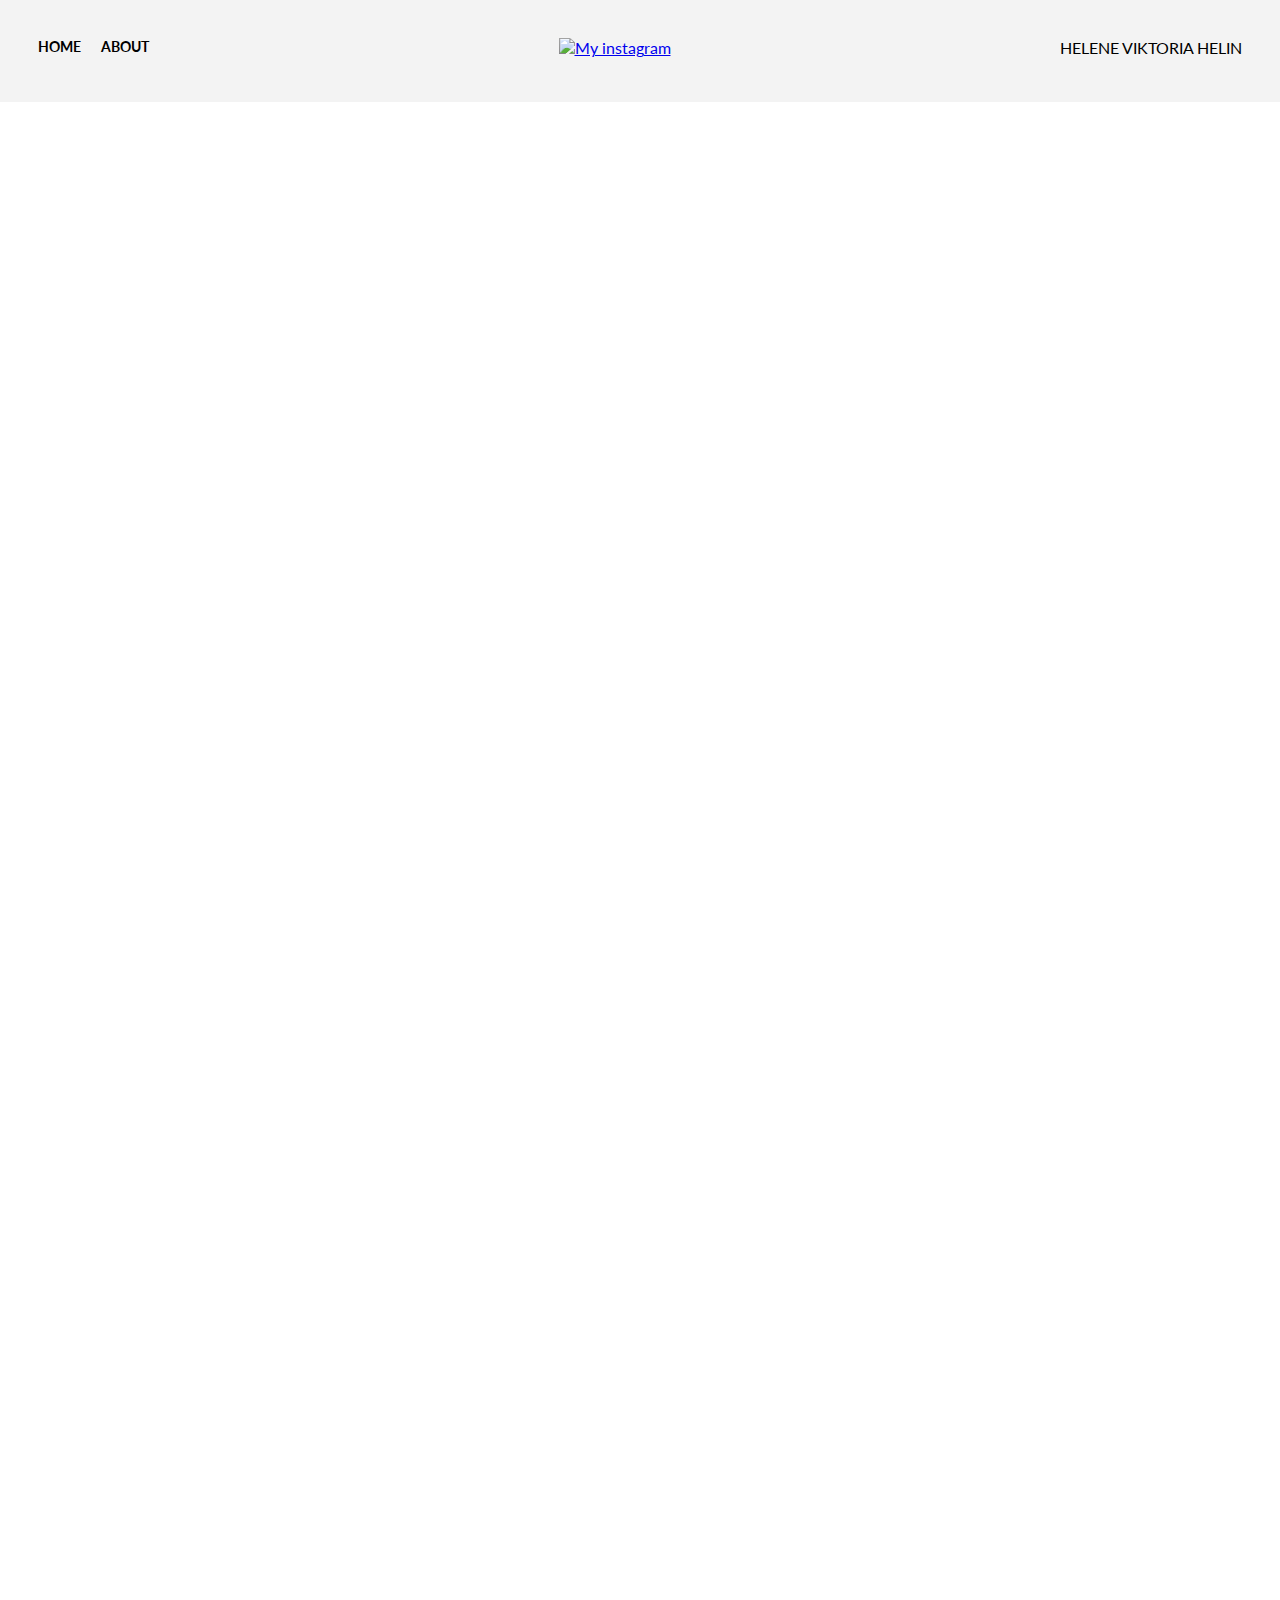
==== index.html @ c14fdaf5 "Add files via upload" ====
<!DOCTYPE html>
<html lang='en'>

<head>
  <meta charset='UTF-8'>
  <title>Portfolio Homepage</title>
  <link href="https://fonts.googleapis.com/css?family=Lato" rel="stylesheet">
  <link rel="stylesheet" href="style2.css">
</head>

<body>

  

  <div class="container">

    <div class="nav-wrapper">
      <div class="left-side">
        <div class="nav-link-wrapper active-nav-link">
          <a href="index.html">Home</a>
        </div>

        <div class="nav-link-wrapper">
          <a href="about.html">About</a> 
        </div>
      </div>
        
      <div> 
        <a class="mid" href="https://www.instagram.com/thebadguys_are_thebestguys/?hl=nb"><img src="images/instagram.png" width="80"; height="80;" alt="My instagram" title="My Instagram" ></a>
      </div>

      <div class="right-side">
        <div class="brand">
          HELENE VIKTORIA HELIN
        </div>
      </div>
    </div>



    <div class="content-wrapper">
      <div class="portfolio-items-wrapper">

        <div class="portfolio-item-wrapper">
          <div class="portfolio-img-background" style="background-image:url(images/cosplay.jpg)"></div>

          <div class="img-text-wrapper">
            <div class="logo-wrapper">
              <img src="" alt="">
            </div>

            <div class="subtitle"><a class="hover" href="cosplay.html" > Click To See My Cosplay Projects.</a> 
            </div>
          </div>
        </div>

        <div class="portfolio-item-wrapper">
          <div class="portfolio-img-background" style="background-image:url(images/art1.jpg)"></div>
          <div class="img-text-wrapper">
            <div class="logo-wrapper">
              <img src="" alt="">
            </div>

            <div class="subtitle"> <a class="hover" href="art.html"> Click To See My Art projects.</a>
            </div>
          </div>
        </div>

        <div class="portfolio-item-wrapper">
          <div class="portfolio-img-background" style="background-image:url(images/cosplay-art.jpg)"></div>
          <div class="img-text-wrapper">
            <div class="logo-wrapper">
              <img src="" alt="">
            </div>

            <div class="subtitle"><a class="hover" href="cosplayArt.html"> Click To Se My CosplayArt Projects. </a></div>
          </div>
        </div>

        

      </div>
    </div>
  </div>

</body>

<script>
  const portfolioItems = document.querySelectorAll('.portfolio-item-wrapper');

  portfolioItems.forEach(portfolioItem => {
    portfolioItem.addEventListener('mouseover', () => {
      console.log(portfolioItem.childNodes[1].classList)
      portfolioItem.childNodes[1].classList.add('image-blur');
    });

    portfolioItem.addEventListener('mouseout', () => {
      console.log(portfolioItem.childNodes[1].classList)
      portfolioItem.childNodes[1].classList.remove('image-blur');
    });
  });

</script>

</html>

<a href=""></a>
---- style2.css ----
body {
    font-family: "Lato", sans-serif;
    margin: 0px;
    background: url(images/bakgrunn1.jpg) no-repeat center center fixed; 
    -webkit-background-size: cover;
    -moz-background-size: cover;
    -o-background-size: cover;
    background-size: cover;
    
    

  }
  
  .container {
    display: grid;
    grid-template-columns: 1fr;
  }
  
 
    
   

  .nav-wrapper {
    display: inline-flex;
    justify-content: space-between;
    padding: 38px;
    border: 10px grey;
    flex-basis: content;
    background-color: rgba(211, 211, 211, 0.274);
    
    
  }

  .nav_wrapper .mid {
     padding-left: 95px;
  }
  
  .left-side {
    display: flex;
  }
  
  .nav-wrapper > .left-side > div {
    margin-right: 20px;
    text-transform: uppercase;
    font-size: 0.9rem;
  }
  
  .nav-link-wrapper {
    height: 22px;
    border-bottom: 4px solid transparent;
    transition: border-bottom 0.5s;
  }
  
  .active-nav-link {
    
    border-bottom: 4px solid transparent;
    transition: border-bottom 0.5s;
  }
  
  .active-nav-link a {
    color: black !important;
  }
  
  .nav-link-wrapper a {
    color:black;
    text-decoration: none;
    transition: color 0.5s;
    font-weight: bold;
  }
  
  .nav-link-wrapper:hover {
    border-bottom: 1px solid black;
    font-stretch: wider;
  }
  
  .nav-link-wrapper a:hover {
    color: black;
  }
  



  .portfolio-items-wrapper {
    display: initial;
    grid-template-columns: 1fr 1fr;
    margin-left: 70px;
    margin-right: 70px;
    
  }
  
  .portfolio-item-wrapper {
    position: relative;
  }
  
  .portfolio-img-background {
    background-size: cover;
    background-position: center;
    background-repeat: no-repeat;
    height: 450px;
    width: 50%;
    margin-bottom: 40px;
    margin-left: 25%;
  }
  
  .img-text-wrapper {
    position: absolute;
    top: 0;
    display: flex;
    flex-direction: column;
    justify-content: center;
    align-items: center;
    height: 100%;
    text-align: center;
    padding-left: 100px;
    padding-right: 100px;
    


  }
  
  .img-text-wrapper .subtitle  {
    transition: 1s;
    color: transparent;
  }
  
  .image-blur {
    transition: 1s;
    filter: brightness(40%);
  }
  
  .img-text-wrapper:hover .subtitle {
    color: lightseagreen;
    font-weight: 600;
  }
  
  .logo-wrapper img {
    width: 10%;
    margin-bottom: 3px;
    margin-left: 1700px;
  }

 

 .img-text-wrapper .subtitle a.hover {
    opacity: 0;
    color: transparent;

}

.img-text-wrapper:hover .subtitle a.hover {
    opacity: 1;
    color: lightseagreen ;
    text-decoration: none;
    font-size: 30px;
    font-style: Courier;
 }
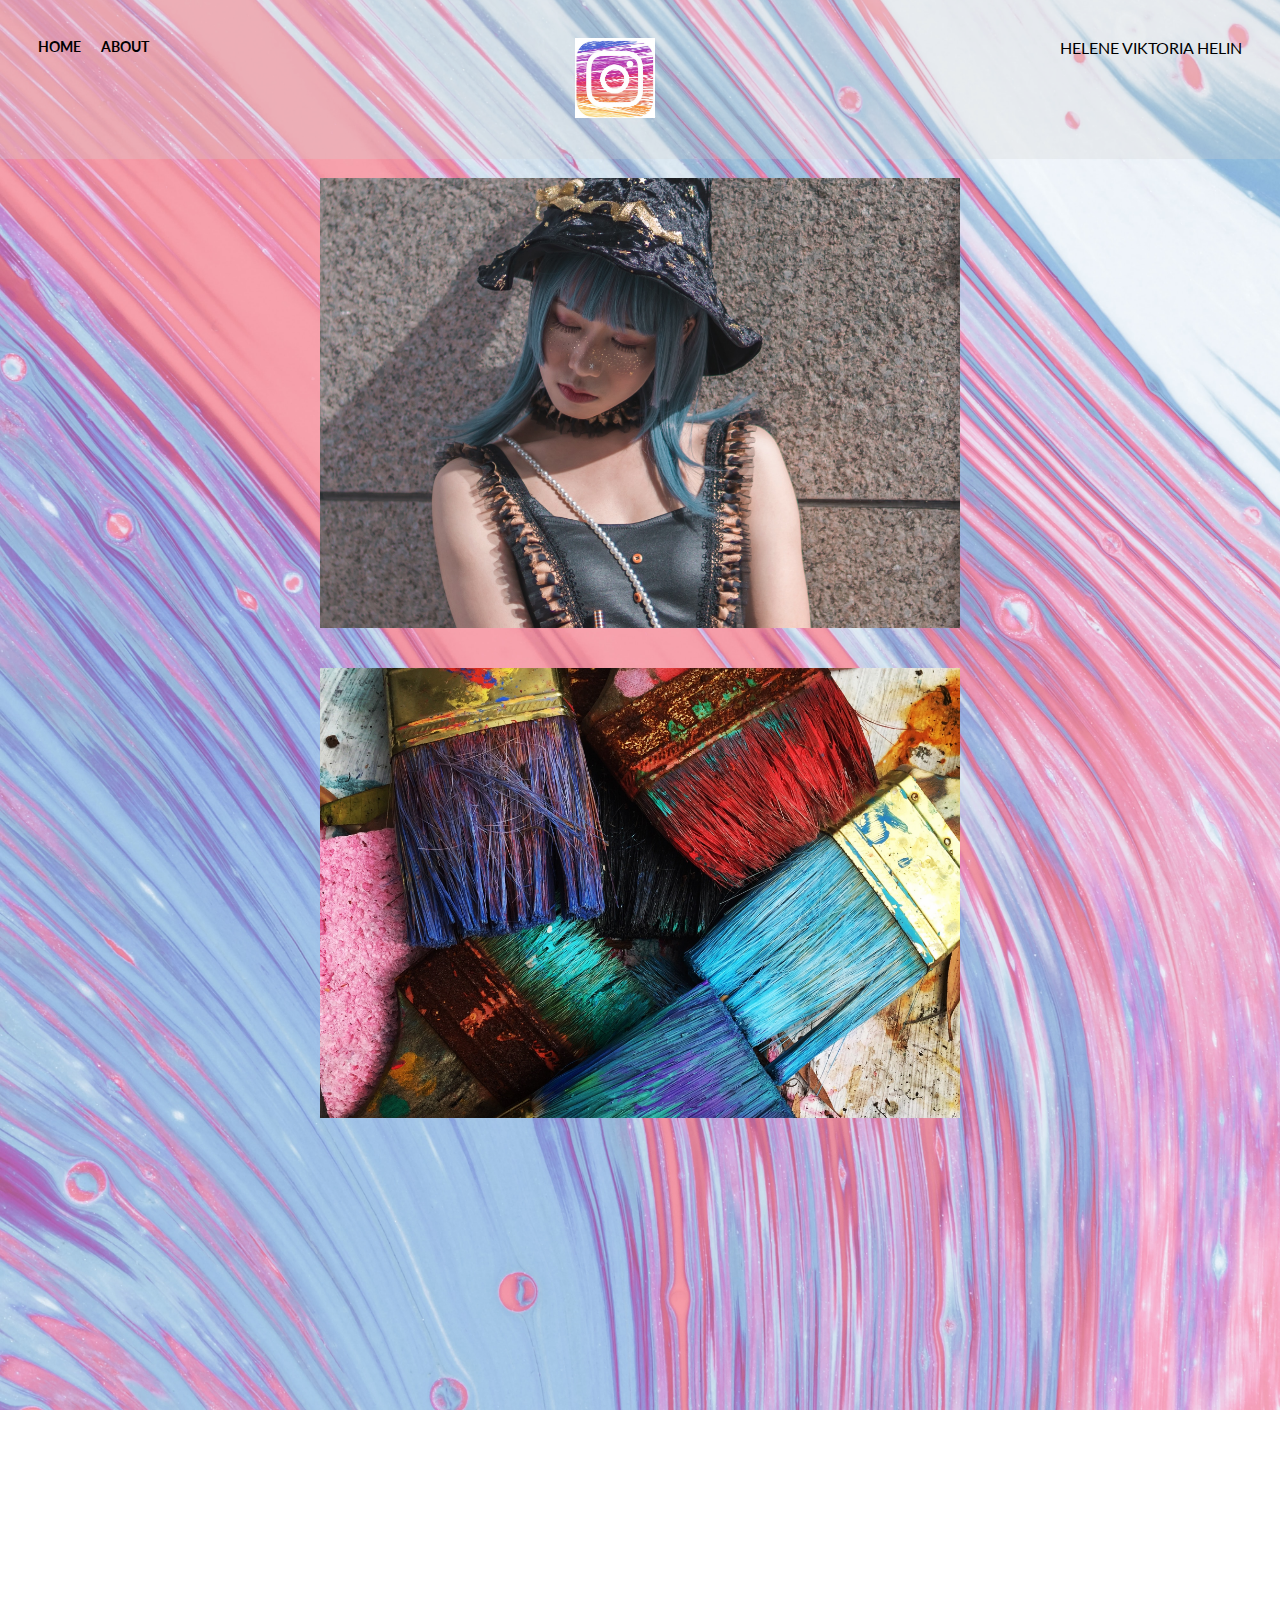
==== commit d19f9be2: "Update index.html" ====
--- a/index.html
+++ b/index.html
@@ -3,6 +3,8 @@
 
 <head>
   <meta charset='UTF-8'>
+  <meta name="viewport" content="width=device-width, initial-scale=1.0">
+
   <title>Portfolio Homepage</title>
   <link href="https://fonts.googleapis.com/css?family=Lato" rel="stylesheet">
   <link rel="stylesheet" href="style2.css">
@@ -104,4 +106,4 @@
 
 </html>
 
-<a href=""></a>+<a href=""></a>
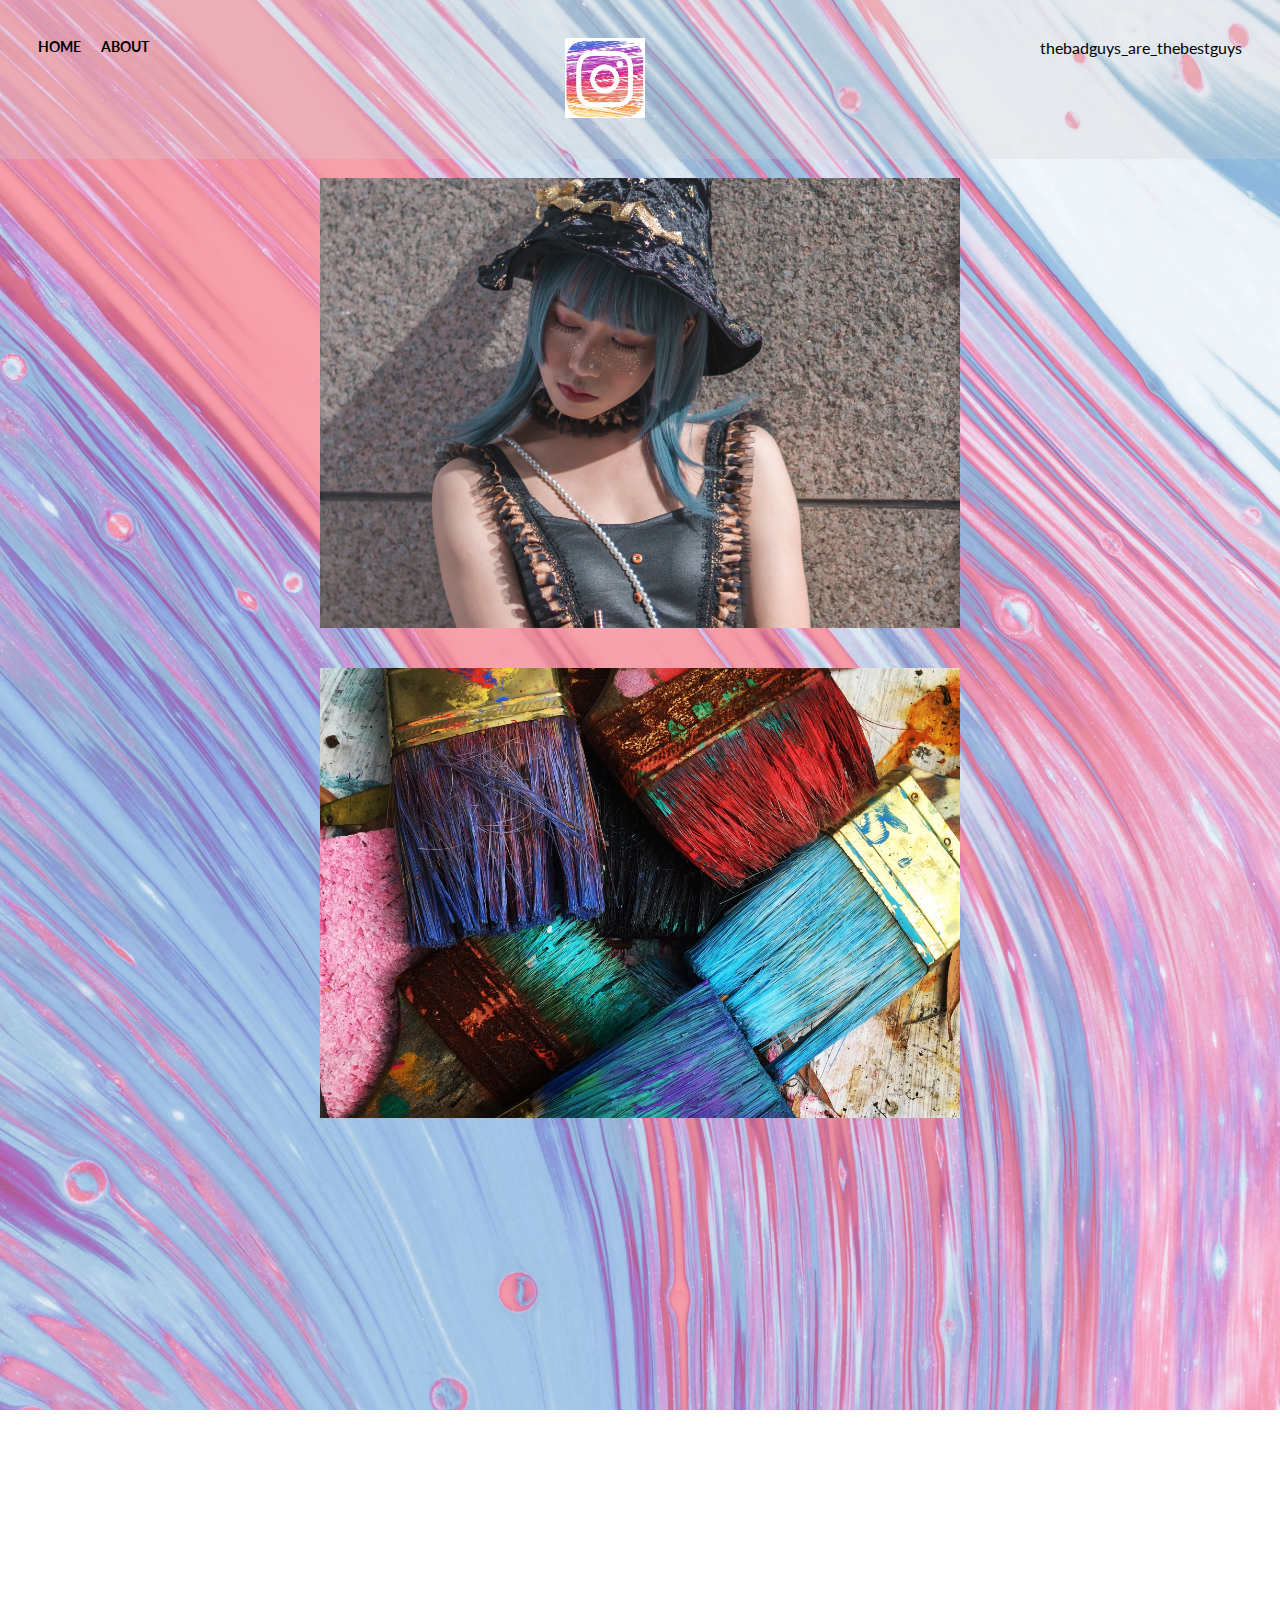
==== commit 2b9237d8: "Update index.html" ====
--- a/index.html
+++ b/index.html
@@ -17,6 +17,7 @@
   <div class="container">
 
     <div class="nav-wrapper">
+      <meta name="viewport" content="width=device-width, initial-scale=1.0">
       <div class="left-side">
         <div class="nav-link-wrapper active-nav-link">
           <a href="index.html">Home</a>
@@ -33,7 +34,7 @@
 
       <div class="right-side">
         <div class="brand">
-          HELENE VIKTORIA HELIN
+          thebadguys_are_thebestguys
         </div>
       </div>
     </div>
@@ -42,41 +43,35 @@
 
     <div class="content-wrapper">
       <div class="portfolio-items-wrapper">
+        <meta name="viewport" content="width=device-width, initial-scale=1.0">
 
         <div class="portfolio-item-wrapper">
           <div class="portfolio-img-background" style="background-image:url(images/cosplay.jpg)"></div>
 
-          <div class="img-text-wrapper">
-            <div class="logo-wrapper">
-              <img src="" alt="">
-            </div>
+            
 
             <div class="subtitle"><a class="hover" href="cosplay.html" > Click To See My Cosplay Projects.</a> 
             </div>
-          </div>
+          
         </div>
 
         <div class="portfolio-item-wrapper">
           <div class="portfolio-img-background" style="background-image:url(images/art1.jpg)"></div>
-          <div class="img-text-wrapper">
-            <div class="logo-wrapper">
-              <img src="" alt="">
-            </div>
+          
+           
 
             <div class="subtitle"> <a class="hover" href="art.html"> Click To See My Art projects.</a>
             </div>
-          </div>
+          
         </div>
 
         <div class="portfolio-item-wrapper">
           <div class="portfolio-img-background" style="background-image:url(images/cosplay-art.jpg)"></div>
-          <div class="img-text-wrapper">
-            <div class="logo-wrapper">
-              <img src="" alt="">
-            </div>
+          
+            
 
             <div class="subtitle"><a class="hover" href="cosplayArt.html"> Click To Se My CosplayArt Projects. </a></div>
-          </div>
+          
         </div>
 
         
--- a/style2.css
+++ b/style2.css
@@ -1,3 +1,6 @@
+html {
+  font-size: 100%;
+}
 body {
     font-family: "Lato", sans-serif;
     margin: 0px;
@@ -6,7 +9,8 @@
     -moz-background-size: cover;
     -o-background-size: cover;
     background-size: cover;
-    
+    max-width: 100%;
+    max-height: auto;
     
 
   }
@@ -85,6 +89,8 @@
     grid-template-columns: 1fr 1fr;
     margin-left: 70px;
     margin-right: 70px;
+    max-width: 100%;
+    height: auto;
     
   }
   
@@ -103,7 +109,7 @@
   }
   
   .img-text-wrapper {
-    position: absolute;
+    position:absolute;
     top: 0;
     display: flex;
     flex-direction: column;
@@ -118,9 +124,21 @@
 
   }
   
-  .img-text-wrapper .subtitle  {
+  .subtitle  {
     transition: 1s;
     color: transparent;
+    position:absolute;
+    top: 0;
+    display: flex;
+    flex-direction: column;
+    justify-content: center;
+    align-items: center;
+    height: 100%;
+    text-align: center;
+    margin-left: 25%;
+    height: 450px;
+    width: 50%;
+
   }
   
   .image-blur {
@@ -128,30 +146,26 @@
     filter: brightness(40%);
   }
   
-  .img-text-wrapper:hover .subtitle {
+   .subtitle {
     color: lightseagreen;
     font-weight: 600;
   }
   
-  .logo-wrapper img {
-    width: 10%;
-    margin-bottom: 3px;
-    margin-left: 1700px;
-  }
+  
 
  
 
- .img-text-wrapper .subtitle a.hover {
+ .subtitle a.hover {
     opacity: 0;
     color: transparent;
 
 }
 
-.img-text-wrapper:hover .subtitle a.hover {
+ .subtitle:hover a.hover {
     opacity: 1;
     color: lightseagreen ;
     text-decoration: none;
-    font-size: 30px;
+    font-size: 2rem;
     font-style: Courier;
  }
 
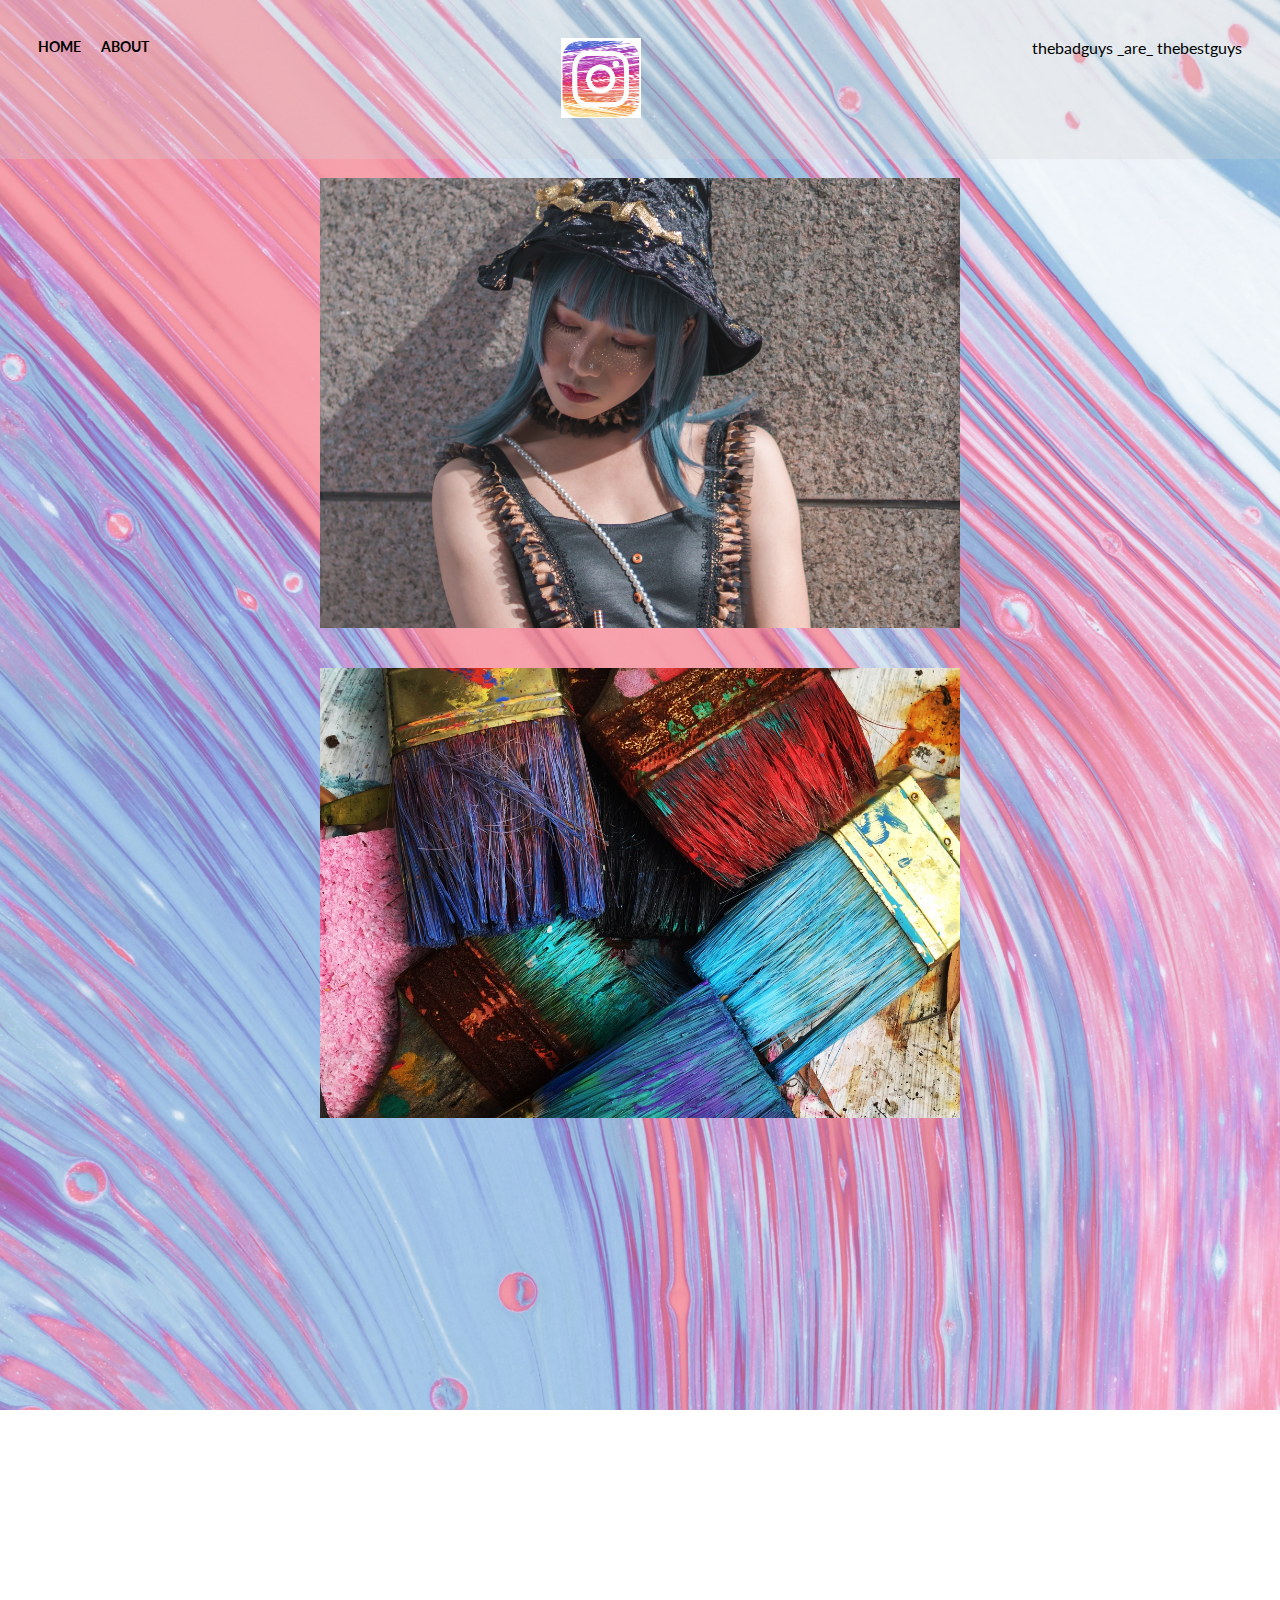
==== commit a150d9a3: "Update index.html" ====
--- a/index.html
+++ b/index.html
@@ -34,7 +34,7 @@
 
       <div class="right-side">
         <div class="brand">
-          thebadguys_are_thebestguys
+          thebadguys _are_ thebestguys
         </div>
       </div>
     </div>
